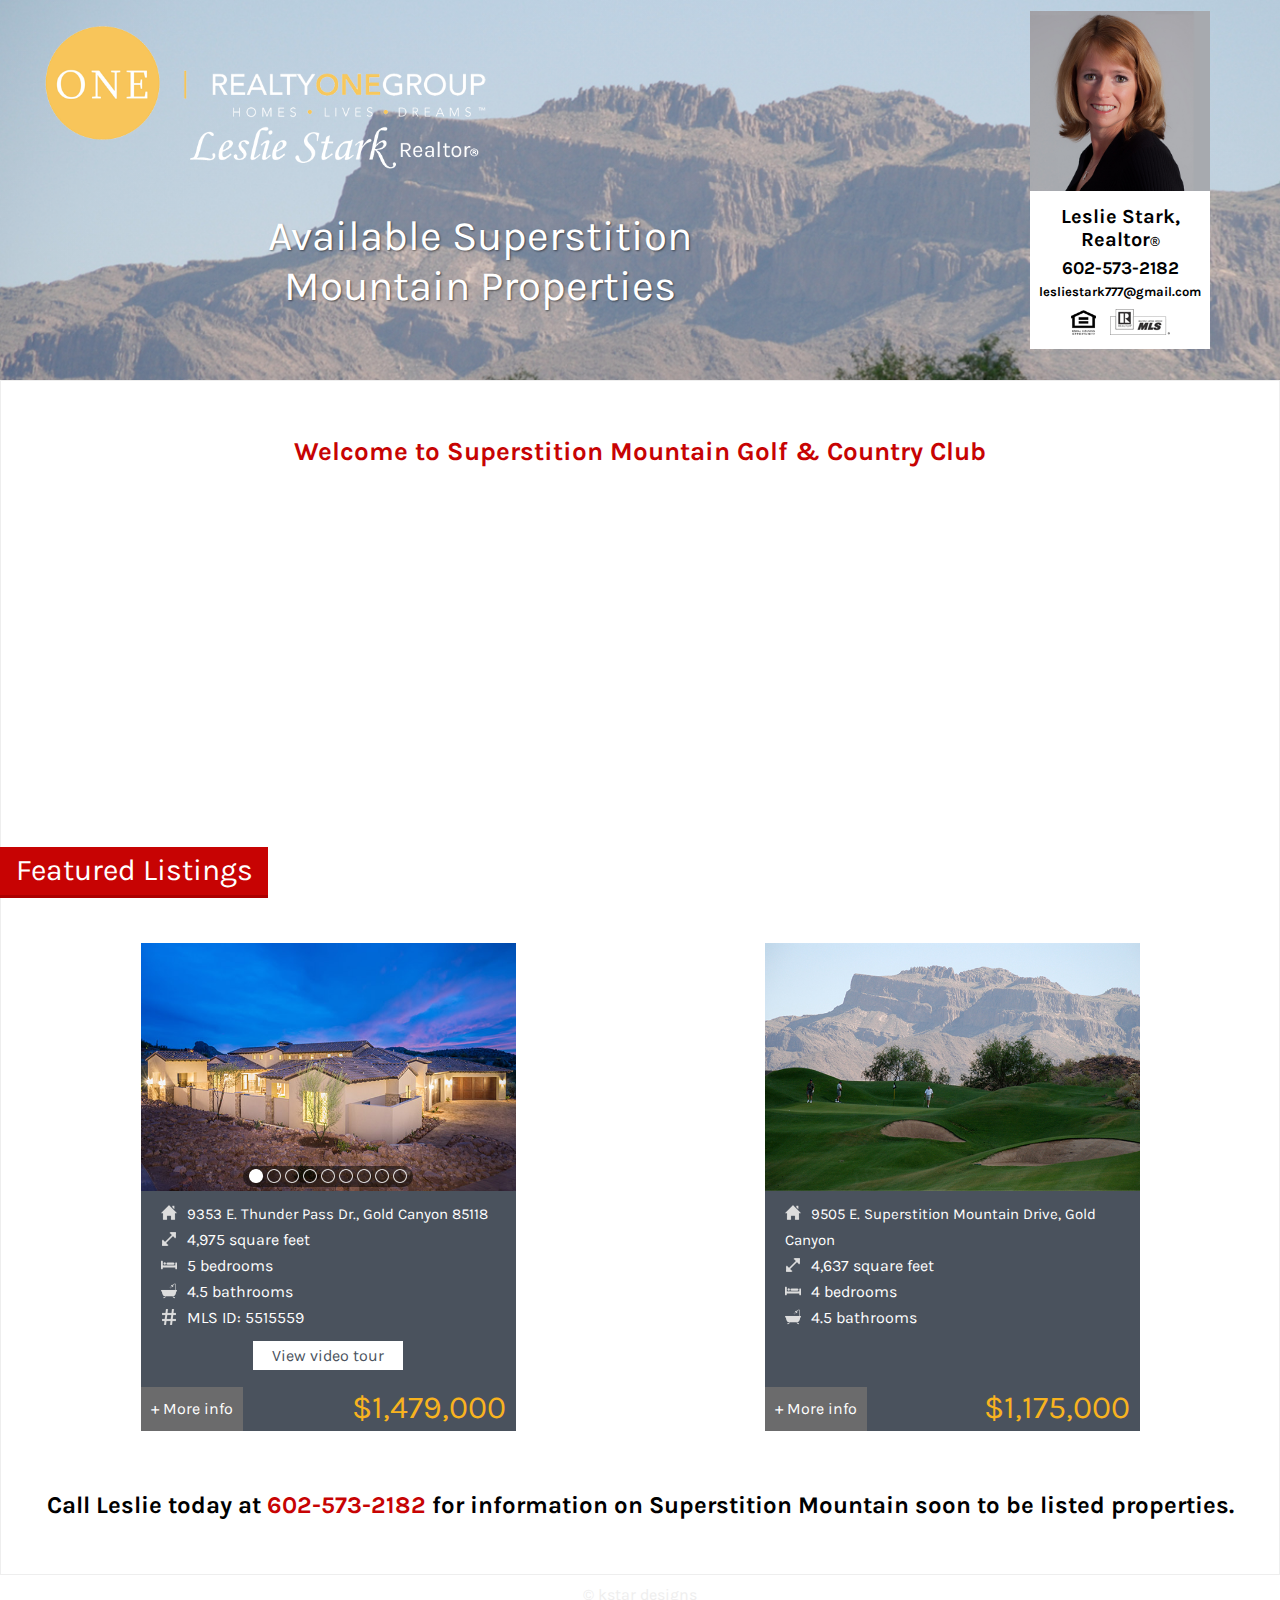
==== superstition/index.html @ 7613fd44 "Build superstition page" ====
<!DOCTYPE html>
<html lang="en">
  <head>
    <meta charset="utf-8">
    <meta http-equiv="X-UA-Compatible" content="IE=edge">
    <meta name="viewport" content="width=device-width, initial-scale=1">

    <link rel="shortcut icon" href="../assets/favicon.png">

    <title>Leslie Stark, Realtor&reg;</title>
    <link href="../css/styles.css" rel="stylesheet">

    <script src='https://www.google.com/recaptcha/api.js'></script>

    <!-- Facebook Pixel Code -->
    <script>
      !function(f,b,e,v,n,t,s){if(f.fbq)return;n=f.fbq=function(){n.callMethod?
      n.callMethod.apply(n,arguments):n.queue.push(arguments)};if(!f._fbq)f._fbq=n;
      n.push=n;n.loaded=!0;n.version='2.0';n.queue=[];t=b.createElement(e);t.async=!0;
      t.src=v;s=b.getElementsByTagName(e)[0];s.parentNode.insertBefore(t,s)}(window,
      document,'script','https://connect.facebook.net/en_US/fbevents.js');
      fbq('init', '720522464779688'); // Insert your pixel ID here.
      fbq('track', 'PageView');
    </script>
    <noscript><img height="1" width="1" style="display:none"
    src="https://www.facebook.com/tr?id=720522464779688&ev=PageView&noscript=1"
    /></noscript>
    <!-- End Facebook Pixel Code -->

</head>
<body class="superstition">

<div class="wrap">

<section class="top">
  <img class="rog" src="../assets/rog.png" alt="Realty One Group" />

  <div class="callout">
     <h1>Available Superstition<br/> Mountain Properties</h1>
  </div>

  <div class="leslie">
    <div class="outerbox">
      <img class="leslieimg" src="../assets/leslie.jpg" alt="Leslie Stark, Realtor"/>
      <div class="innerbox">
        <p class="name">Leslie Stark, Realtor<span class="reg">&reg;</span></p>
        <p class="phone"><a href="tel:+16025732182">602-573-2182</a></p>
        <p class="email"><a href="emailto:lesliestark777@gmail.com">lesliestark777@gmail.com</a></p>
        <div class="realtorlogos">
          <img class="eho" src="../assets/eho.png" alt="Equal Housing Opportunity" />
          <img src="../assets/mls.png" alt="MLS" />
        </div>
      </div>
    </div>


  </div>
  <div class="c"></div>
</section>

<section class="main">

  <input class="radios" type="radio" title="Featured Listings" name="pagetabs" id="FeaturedListings" checked />

  <div class="tabs">
    <label for="FeaturedListings" id="featuredtab" class="tab">Featured<span> Listings</span></label>

  </div>

  <div class="pages">
    <div id="featuredpage" class="page active">
      <div class="video-callout">
        <h2>Welcome to Superstition Mountain Golf &amp; Country Club</h2>
        <iframe src="https://www.youtube.com/embed/W-Y2WCuwZ88" frameborder="0" allowfullscreen></iframe>
      </div>
      <h3>Featured Listings</h3>

      <div class="cards">

          <div class="card cardfive">
            <div class="imageblock">
              <img class="cardpic active" src="../assets/house5-1.jpg" alt="Image one" />
              <img class="cardpic" src="../assets/house5-2.jpg" alt="Image two" />
              <img class="cardpic" src="../assets/house5-3.jpg" alt="Image three" />
              <img class="cardpic" src="../assets/house5-4.jpg" alt="Image four" />
              <img class="cardpic" src="../assets/house5-5.jpg" alt="Image five" />
              <img class="cardpic" src="../assets/house5-6.jpg" alt="Image six" />
              <img class="cardpic" src="../assets/house5-7.jpg" alt="Image seven" />
              <img class="cardpic" src="../assets/house5-8.jpg" alt="Image eight" />
              <img class="cardpic" src="../assets/house5-9.jpg" alt="Image nine" />

              <div class="dots">
                <div class="dotblock nine">
                  <img class="active" src="../assets/dotactive.png" alt="Image one" />
                  <img src="../assets/dot.png" alt="Image two" />
                  <img src="../assets/dot.png" alt="Image three" />
                  <img src="../assets/dot.png" alt="Image four" />
                  <img src="../assets/dot.png" alt="Image five" />
                  <img src="../assets/dot.png" alt="Image six" />
                  <img src="../assets/dot.png" alt="Image seven" />
                  <img src="../assets/dot.png" alt="Image eight" />
                  <img src="../assets/dot.png" alt="Image nine" />
                </div>
              </div>
            </div>
            <div class="info">
              <div class="info1">
                <ul>
                  <li class="address">9353 E. Thunder Pass Dr., Gold Canyon<!--, AZ--> 85118</li>
                  <li class="size">4,975 square feet</li>
                  <li class="bedrooms">5 bedrooms</li>
                  <li class="bathrooms">4.5 bathrooms</li>
                  <li class="mls">MLS ID: 5515559 </li>
                </ul>
                <a href="https://www.youtube.com/watch?v=Nkv0aGkqgkk" class="videotour" target="_blank">View video tour</a>
                <div class="bottom">
                  <a href="">+ More info</a>
                  <p class="price">$1,479,000</p>
                  <div class="c"></div>
                </div>
              </div>
              <div class="info2">
                <p>Entertainer's Dream with views all around in this new luxury home in prestigious Superstition Mountain Golf &amp; Country Club. With gated grand portico entry, traditional and classic in style, this home boasts fresh and exciting interior selections to include, natural stone in great room and fireplace surrounds, soaring ceilings with wood beams, quartz counters, custom wood plank tile and porcelain mix and gorgeous custom cabinetry throughout. The fully equipped kitchen features Thermador appliances and also a full Butler's/Caterer's Kitchen with appliances, sink and huge walk-in pantry. The spectacular raised pool is the centerpiece of your main outdoor living space that has plenty of room to entertain and showcases your awesome views.</p><p>The very private guest casita is over 500 sf with living/kitchen area, bedroom, bathroom and beautiful views! Other features include a large bonus room with wet bar and a private patio, private master retreat with walk-in custom closet, huge tile shower and stainless steel soaking tub, two main house en suite guest rooms, office/bedroom 5 with walk-out to the pool area, four car extended and over-height garage with built in cabinetry and epoxy floors, and laundry room with lots of cabinets, desk area and utility sink. Call today for a private tour!</p>
                <div class="bottom">
                  <a href="">&larr; Back</a>
                  <p class="price">$1,479,000</p>
                  <div class="c"></div>
                </div>
              </div>
            </div>
          </div>


          <div class="card cardsix">
            <div class="imageblock">
              <img class="cardpic active" src="../assets/house6-1.jpg" alt="Image one" />
              <!-- <img class="cardpic" src="../assets/house2-2.jpg" alt="Image two" />
              <img class="cardpic" src="../assets/house2-3.jpg" alt="Image three" />
              <img class="cardpic" src="../assets/house2-4.jpg" alt="Image four" />
              <img class="cardpic" src="../assets/house2-5.jpg" alt="Image five" />
              <img class="cardpic" src="../assets/house2-6.jpg" alt="Image six" /> -->
              <!-- <div class="dots">
                <div class="dotblock">
                  <img class="active" src="../assets/dotactive.png" alt="Image one" />
                  <img src="../assets/dot.png" alt="Image two" />
                  <img src="../assets/dot.png" alt="Image three" />
                  <img src="../assets/dot.png" alt="Image four" />
                  <img src="../assets/dot.png" alt="Image five" />
                  <img src="../assets/dot.png" alt="Image six" />
                </div>
              </div> -->
            </div>
            <div class="info">
              <div class="info1">
                <ul>
                  <li class="address">9505 E. Superstition Mountain Drive, Gold Canyon</li>
                  <li class="size">4,637 square feet</li>
                  <li class="bedrooms">4 bedrooms</li>
                  <li class="bathrooms">4.5 bathrooms</li>
                  <!-- <li class="mls">MLS ID: 5358716</li> -->
                </ul>
                <!-- <a href="http://www.youtube.com/watch?v=IASUYEhctuU" class="videotour" target="_blank">View video tour</a> -->

                <div class="bottom">
                  <a href="">+ More info</a>
                  <p class="price">$1,175,000</p>
                  <div class="c"></div>
                </div>
              </div>
              <div class="info2">
                <p>Another beautiful home by CBC, Inc. to be completed by December, 2017. Spacious and smart floor plan will have all your luxury home check list items, plus a private pool and spa. Come tour now this home now and buyer can make certain selections before the home is complete. Make this home your own private desert oasis. You will enjoy the premium lifestyle offered in Superstition Mountain Golf &amp; Country Club to include championship golf courses, fitness center, tennis and the centerpiece of it all, the 50,000 sf luxurious Clubhouse.</p>
                <div class="bottom">
                  <a href="">&larr; Back</a>
                  <p class="price">$1,175,000</p>
                  <div class="c"></div>
                </div>
              </div>
            </div>
          </div>

          <h2>Call Leslie today at <a href="tel:+16025732182">602-573-2182</a> for information on Superstition Mountain soon to be listed properties.</h2>






      </div>
    </div>




</section>

<footer>
  <span>&copy;</span> <a href="http://kstardesigns.com/" title="Kstar Designs" target="_blank">kstar designs</a>
</footer>

</div>

<script src="https://ajax.googleapis.com/ajax/libs/jquery/1.11.0/jquery.min.js"></script>
<script src="../js/scripts.js"></script>
<script>
  (function(i,s,o,g,r,a,m){i['GoogleAnalyticsObject']=r;i[r]=i[r]||function(){
  (i[r].q=i[r].q||[]).push(arguments)},i[r].l=1*new Date();a=s.createElement(o),
  m=s.getElementsByTagName(o)[0];a.async=1;a.src=g;m.parentNode.insertBefore(a,m)
  })(window,document,'script','https://www.google-analytics.com/analytics.js','ga');

  ga('create', 'UA-84377741-1', 'auto');
  ga('send', 'pageview');

</script>
</body>


</html>
---- css/styles.css ----
@charset "utf-8";

/* Fonts */
@import url(https://fonts.googleapis.com/css?family=Karla:400,400italic,700,700italic);

/* Globals */
* { box-sizing: border-box; margin: 0; }
body { font-family: 'Karla', sans-serif; font-size: 16px; background: linear-gradient(rgba(0, 0, 0, 0.1),rgba(0, 0, 0, 0.1)), url(../assets/bg.jpg) no-repeat; background-attachment: fixed; background-size: cover; }
a { text-decoration: none; color: inherit; }
p { margin: 10px 0; }
.c { clear:both; }
section { width: 100%; }

.wrap {
	width: 100%;
	max-width: 1300px;
	display: block;
	margin: 0 auto;
}


/* top section */
.rog {
	width: 500px;
	max-width: 100%;
	display: block;
	padding: 20px 0 0 30px;
}

.callout {
	float: left;
	width: 75%;
	text-align: center;
	color: #fff;
	text-shadow: 1px 1px 2px rgba(0,0,0,.5);
	margin: 80px auto;
}

.callout h1 {
	font-size: 42px;
	font-weight: 400;
	margin-bottom: 10px;
}

.callout h2 {
	font-size: 36px;
	background-color: #f8b31f;
	display: inline;
    padding: 6px 10px;
    font-weight: 400;
}

.callout h2 span {
	font-size: 44px;
}

.leslie {
	float: right;
	width: 25%;
	margin-bottom: 10px;
	margin-top: -160px;
	padding-left: 10px;
    padding-right: 10px;
}

.outerbox {
	width: 180px;
	margin: 0 auto;
	display: block;
}

.leslieimg {
	width: 180px;
}

.innerbox {
	margin-top: -5px;
	text-align: center;
	background-color: #fff;
	padding: 10px 5px;
	font-weight: bold;
}

.innerbox p {
	margin: 5px 0;
}

.innerbox p.email {
	font-size: 13px;
}

.name {
	font-size: 20px;
}

.reg {
	font-size: 14px;
	line-height: 20px;
}

.phone {
	font-size: 18px;
}

.realtorlogos {
	margin-top: 10px;
}

.eho {
	width: 25px;
    margin-right: 10px;
}

.link-callout {
    text-align: center;
    width: 100%;
    max-width: 100%;
    background-color: #203eab;
    color: #fff;
    padding: 5px 10px;
    margin: 15px auto;
    display: block;
}



.link-callout a {
    color: #fff;
    text-decoration: underline;
    font-style: italic;
    margin-top: 5px;
    display: block;
}


/* main section */

.main {
	padding: 0;
}

.main .radios {
	/* position: absolute;
	left: -10000px; */
	display: none;
}


#FeaturedListings:focus ~ .tabs #featuredtab,
#BuySell:focus ~ .tabs #buyselltab,
#AboutLeslie:focus ~ .tabs #abouttab,
#Testimonials:focus ~ .tabs #testimonialstab,
#Contact:focus ~ .tabs #contacttab {
}

.main .tab {
    display: inline-block;
    padding: 10px;
    vertical-align: top;
    background-color: #eee;
    border-top: 1px solid #eee;
    border-left: 1px solid #eee;
    border-right: 1px solid #eee;
    cursor: pointer;
    width: 22%;
    margin: 0 1.35%;
    text-align: center;
    z-index: 10;
    font-size: 20px;
    font-weight: bold;
}

.main .tab:hover {

}

#FeaturedListings:checked ~ .tabs #featuredtab,
#BuySell:checked ~ .tabs #buyselltab,
#AboutLeslie:checked ~ .tabs #abouttab,
#Testimonials:checked ~ .tabs #testimonialstab,
#Contact:checked ~ .tabs #contacttab {
    background-color: #fff;
    cursor: default;
    border-top: 1px solid #eee;
    border-left: 1px solid #eee;
    border-right: 1px solid #eee;
}

.main .pages {
    background-color: #fff;
    padding: 15px;
    z-index: 9;
    margin-top: -1px;
  	border: 1px solid #eee;
}

.main .page {
    display: none;
}

#FeaturedListings:checked ~ .pages #featuredpage,
#BuySell:checked ~ .pages #buysellpage,
#AboutLeslie:checked ~ .pages #aboutpage,
#Testimonials:checked ~ .pages #testimonialspage,
#Contact:checked ~ .pages #contactpage {
    display: block;
}

.main h3 {
	background-color: #c70303;
	border-bottom: 3px solid #ac0000;
	color: #fff;
	display: inline-block;
	padding: 5px 15px 7px 30px;
	margin: 10px 0 25px -30px;
	font-size: 30px;
	font-weight: 400;
}

.featuredpage h3 {
	clear: both;
}


.video-callout h2 {
	color: #c70303;
	margin: 15px auto;
	text-align: center;
	font-size: 26px;
}

.video-callout iframe {
	display: block;
	margin: 30px auto 15px auto;
	width: 560px;
	height: 315px;
	max-width: 100%;
	float: none;

}

.cards {
	-ms-display: flex;
	-ms-justify-content:space-around;
  	-ms-flex-flow: wrap;

	-webkit-display: flex;
	-webkit-justify-content:space-around;
  	-webkit-flex-flow: wrap;

	display:flex;
	justify-content:space-around;
	flex-flow: wrap;

	width: 100%;
	max-width: 1300px;
	margin: auto;
}

.card {
	position: relative;
	width: 375px;
	margin: 20px 10px;
	max-width: 100%;
}

.card .cardpic {
	display: none;
	width: 375px;
	max-width: 100%;
	opacity: 0;
}

.card .cardpic.active {
	display: block;
	opacity: 1;
	position: relative;
	top: 0;
	left: 0;
}

.card .dots {
	height: 20px;
    margin-top: -25px;
    position: absolute;
    text-align: center;
    width: 100%;
}

.card .dotblock {
    display: block;
    margin: 0 auto;
    background: rgba(0,0,0,.5);
    border-radius: 10px;
}

.card .dotblock.nine {
	width: 170px;
}

.card .dotblock.six {
	width: 114px;
}

.card .dots img {
	display: inline;
	width: 14px;
	opacity:.8;
	padding-top: 3px;
	cursor: pointer;
}

.card .dots img.active, .card .dots img:hover {
	opacity: 1;
}

.videotour {
	display: block;
  text-align: center;
  margin: 10px auto;
  background-color: #fff;
  color: #4a525d;
  padding: 5px;
  width: 150px;
}

.videotour:hover {
	background-color: #ddd;
}

.info {
	background-color: #4a525d;
	color: #fff;
	padding: 10px 10px 0 10px;
	height: 240px;
	position: relative;
}

.info1 {
	position: relative;
	height: 100%;
}

.info1 ul {
	padding-left: 10px;
}

.info1 li {
	font-size: 16px;
	line-height: 26px;
	list-style-type: none;
}

.info2 {
	display: none;
}

.info1 .address {
	font-size: 15px;
}

.info1 .address:before {
	background:url(../assets/house.png) no-repeat;
    width:16px;
    height:16px;
    display:inline-block;
    content: " ";
    padding-right: 10px;
    top: 2px;
    position: relative;
}

.info1 .size:before {
	content: " ";
	background:url(../assets/size.png) no-repeat;
    width: 16px;
    height: 16px;
    display:inline-block;
    padding-right: 10px;
    top: 2px;
    position: relative;
}

.info1 .bedrooms:before {
	background:url(../assets/bed.png) no-repeat;
    width:16px;
    height:16px;
    display:inline-block;
    content: " ";
    padding-right: 10px;
    top: 2px;
    position: relative;
}

.info1 .bathrooms:before {
	background:url(../assets/bath.png) no-repeat;
    width:16px;
    height:16px;
    display:inline-block;
    content: " ";
    padding-right: 10px;
    top: 2px;
    position: relative;
}


.info1 .mls:before {
	background:url(../assets/number.png) no-repeat;
    width:16px;
    height:16px;
    display:inline-block;
    content: " ";
    padding-right: 10px;
    top: 2px;
    position: relative;
}

.bottom {
	position: absolute;
	bottom: 0;
	left: 0;
	width: 100%;
}

.bottom a {
	margin-left: -10px;
	padding: 0 10px;
	background-color: #6b6b6c;
	float: left;
	line-height: 44px;
	position: absolute;
	bottom: 0;
}

.bottom a:hover {
	background-color: #7b7b7c;
}

.bottom .price {
	margin: 5px 0 5px 5px;
	float: right;
	font-size: 32px;
	color: #f8b31f;
}

.info2 {
	height: 155px;
	overflow-y: auto;
}

.info2 .bottom a {
	margin-left: 0;
}

.info2 p {
	padding-left: 10px;
    margin: 2px 5px 0 0;
}

.info2 .bottom .price {
    margin-right: 10px;
}

#contactpage p {
	font-size: 21px;
	line-height: 25px;
	padding: 0 50px;
	margin: 15px 0;
}

#contactpage ul {
	margin-bottom: 20px;
	padding-left: 10px;
}

#contactpage li {
	list-style-type: none;
	line-height: 28px;
	font-size: 21px;
	padding: 0;
}

#contactpage li:before {
	background:url(../assets/star.png) no-repeat;
    width:16px;
    height:16px;
    display:inline-block;
    content: " ";
    padding-right: 10px;
    top: 2px;
    position: relative;
}

blockquote {
	font-size: 21px;
	line-height: 28px;
	padding: 20px 20px 12px 20px;
	margin: 30px 50px;
	background: #efefef;
}

cite {
	float: right;
	font-size: 24px;
	color: #555;
	margin-top: 22px;
}

cite:before {
	background:url(../assets/bubble.png) no-repeat;
    width:24px;
    height:24px;
    display:inline-block;
    content: " ";
    padding-right: 7px;
    top: 5px;
    position: relative;
}

#aboutpage p.recent {
	font-size: 24px;
}

.buyingexpand, .sellingexpand {
	cursor: pointer;
	background: #ddd;
    display: inline-block;
    margin-left: 10px;
    padding: 1px 7px;
    font-size: 14px;
    border-radius: 20px;
}

.buyingmore, .sellingmore {
	display: none;
}

#contactpage p {
	font-size: 21px;
	line-height: 25px;
	padding: 0 50px 0 20px;
	margin: 15px 0;
}

.buysell {
	width: 100%;
	padding: 0 50px;
}

.buysell h1, .buysell h2 {
	font-size: 28px;
}

.buysell h1 {
	color: #ff0000;
}

.buysell h2 {
	font-size: 24px;
}

#buysellpage  .buysell p {
	padding: 0 20px 0 0;
	font-size: 18px;
}

.buysell ul {
	margin: 30px 50px;
    font-size: 21px;
    line-height: 25px;
}

.selling {
	margin-top: 25px;
}

.contactform, .contactleft {
	width: 50%;
	float: left;
}

.contactform {
	margin-top: 15px;
}

.contactleft {
	padding-left: 50px;
}

.contactleft .fb {
	width: 110px;
	margin: 0 0 -2px 5px;
}

.contactleft .facebook {
	color: #4767aa;
	text-align: center;
}

.contactform h2 {
	text-align: center;
	margin-bottom: 30px;
}

.contactform form {
	width: 300px;
	max-width: 100%;
    margin: 0 auto;
    line-height: 30px;
    text-align: center;
    font-size: 24px;
}

.contactform input, .contactform textarea {
	width: 280px;
	margin: 10px;
	max-width: 100%;
	height: 26px;
	font-size: 20px;
}

.contactform textarea {
	height: 75px;
	margin-bottom: 0;
}

.contactform .submit-button {
	width: 100px;
	border: 0px;
	height: 30px;
    background: none;
    border: 1px solid #aaa;
    box-shadow: 0px 1px 1px rgba(0,0,0,.5);
}

.required {
	color: #ff0000;
    font-size: 16px;
    margin-top: 0;
}

#contactpage label span {
	color: #ff0000;
}

.mobilesearch {
	display: none;
}

footer {
	text-align: center;
    padding: 10px;
    color: #eee;
}


footer a:hover {
	color: #5393BD
}

/* superstition subfolder specific */
.superstition .callout {
	margin: 30px auto 60px;
}

.superstition .leslie {
	margin-top: -170px;
}

.superstition .tabs {
	display: none;
}

.superstition h2 {
	margin: 40px auto;
}

.superstition h2 a {
	color: #c70303;
}

/* responsive */

@media screen and (max-width: 1000px) {
	.callout { width: 65%; }
	.callout h1 { font-size: 28px; }
    .callout h2 { font-size: 26px; }
    .callout h2 span { font-size: 34px; }
    .leslie { width: 35%; }
    .main .tab { width: 23.5%; margin: 0 .55%; }
}

@media screen and (max-width: 850px) {
	.rog { margin: 0 auto; padding: 20px 0 0 0; }
	.callout { width: 100%; float: none; margin: 20px auto 60px auto; }
    .leslie { width: 100%; float: none; margin-top: -20px; }
    .tabs { margin-left: 1%; }
    .main .tab { width: 49%; margin: 0; border-top: 1px solid #fff;}
    #aboutpage p, #aboutpage li { padding: 0 10px; }
    #contactpage .buysell p, .buysell ul, .buysell h1, .contactform h2 { padding: 0 10px;}
    #aboutpage ul { padding-left: 0; }
    blockquote { margin: 30px 10px; }
    .buysell, .contactform, .contactleft { float: none; width: 100%; padding: 0 15px; }
    #contactpage p { padding: 0 10px;}
    .contactform { margin-top: 40px;}
}

@media screen and (max-width: 600px) {
	/*.mobilesearch { display: block; }
	.desktopsearch { display: none; }*/
	.video-callout iframe { width: 420px; height: 236px; }
}

@media screen and (max-width: 420px) {
	.info { height: 270px; }
}

@media screen and (max-width: 400px) {
	.callout h1 { font-size: 24px; }
	.callout h2 { font-size: 24px; }
    .callout h2 span { font-size: 24px; }
    .main h3 { padding-left: 40px; }
    .contactform input, .contactform textarea { width: 250px; }
    .g-recaptcha { margin-left: 7px; }
    .video-callout iframe { width: 300px; height: 169px; }
}

@media screen and (max-width: 375px) {
	.main .tab span { display: none; }
	.bottom .price { font-size: 26px; }
	.bottom a { line-height: 34px; }
	.main .pages { padding: 5px; }
}
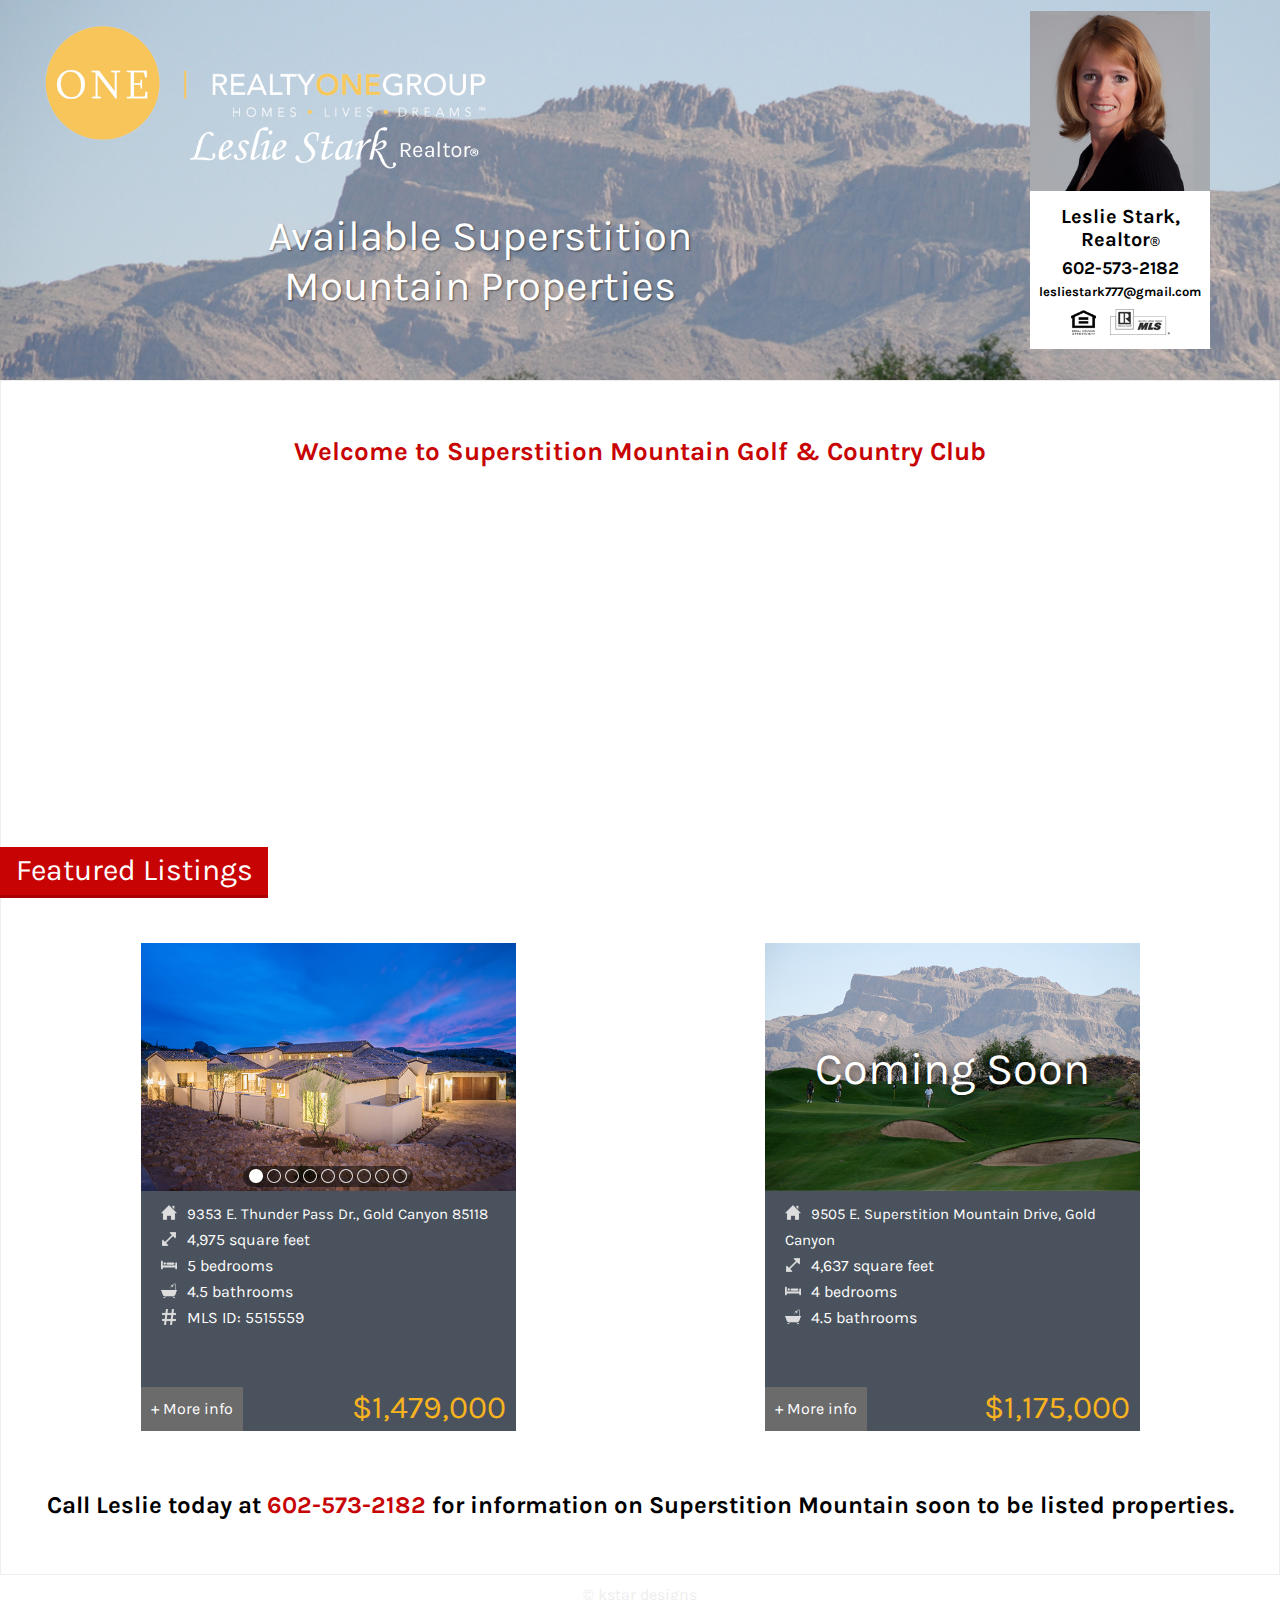
==== commit 62d22d60: "Post QA edits" ====
--- a/superstition/index.html
+++ b/superstition/index.html
@@ -112,7 +112,7 @@
                   <li class="bathrooms">4.5 bathrooms</li>
                   <li class="mls">MLS ID: 5515559 </li>
                 </ul>
-                <a href="https://www.youtube.com/watch?v=Nkv0aGkqgkk" class="videotour" target="_blank">View video tour</a>
+                <!-- <a href="https://www.youtube.com/watch?v=Nkv0aGkqgkk" class="videotour" target="_blank">View video tour</a> -->
                 <div class="bottom">
                   <a href="">+ More info</a>
                   <p class="price">$1,479,000</p>
@@ -168,7 +168,7 @@
                 </div>
               </div>
               <div class="info2">
-                <p>Another beautiful home by CBC, Inc. to be completed by December, 2017. Spacious and smart floor plan will have all your luxury home check list items, plus a private pool and spa. Come tour now this home now and buyer can make certain selections before the home is complete. Make this home your own private desert oasis. You will enjoy the premium lifestyle offered in Superstition Mountain Golf &amp; Country Club to include championship golf courses, fitness center, tennis and the centerpiece of it all, the 50,000 sf luxurious Clubhouse.</p>
+                <p>Another beautiful home by CBC, Inc. to be completed by December, 2017. Spacious and smart floor plan will have all your luxury home check list items, plus a private pool and spa. Come tour this home now and buyer can make certain selections before the home is complete. Make this home your own private desert oasis. You will enjoy the premium lifestyle offered in Superstition Mountain Golf &amp; Country Club to include championship golf courses, fitness center, tennis and the centerpiece of it all, the 50,000 sf luxurious Clubhouse.</p>
                 <div class="bottom">
                   <a href="">&larr; Back</a>
                   <p class="price">$1,175,000</p>
--- a/css/styles.css
+++ b/css/styles.css
@@ -673,10 +673,24 @@
 
 .superstition h2 {
 	margin: 40px auto;
+	text-align: center;
 }
 
 .superstition h2 a {
 	color: #c70303;
+}
+
+.superstition .cardsix .imageblock:before {
+    content: 'Coming Soon';
+    position: absolute;
+    top: 100px;
+    left: 0;
+    z-index: 99;
+    font-size: 45px;
+    text-align: center;
+    width: 100%;
+    color: #fff;
+    text-shadow: 2px 2px 10px rgba(0,0,0,.9);
 }
 
 /* responsive */
@@ -703,12 +717,23 @@
     .buysell, .contactform, .contactleft { float: none; width: 100%; padding: 0 15px; }
     #contactpage p { padding: 0 10px;}
     .contactform { margin-top: 40px;}
+
+		.superstition .leslie {
+			margin-top: -30px;
+		}
 }
 
 @media screen and (max-width: 600px) {
 	/*.mobilesearch { display: block; }
 	.desktopsearch { display: none; }*/
 	.video-callout iframe { width: 420px; height: 236px; }
+}
+
+@media screen and (max-width: 450px) {
+	.superstition .cardsix .imageblock:before {
+		top: 90px;
+		font-size: 35px;
+	}
 }
 
 @media screen and (max-width: 420px) {
@@ -723,6 +748,10 @@
     .contactform input, .contactform textarea { width: 250px; }
     .g-recaptcha { margin-left: 7px; }
     .video-callout iframe { width: 300px; height: 169px; }
+
+		.superstition h2 {
+      font-size: 20px;
+		}
 }
 
 @media screen and (max-width: 375px) {
@@ -731,3 +760,9 @@
 	.bottom a { line-height: 34px; }
 	.main .pages { padding: 5px; }
 }
+
+@media screen and (max-width: 350px) {
+	.superstition .cardsix .imageblock:before {
+		top: 80px;
+	}
+}
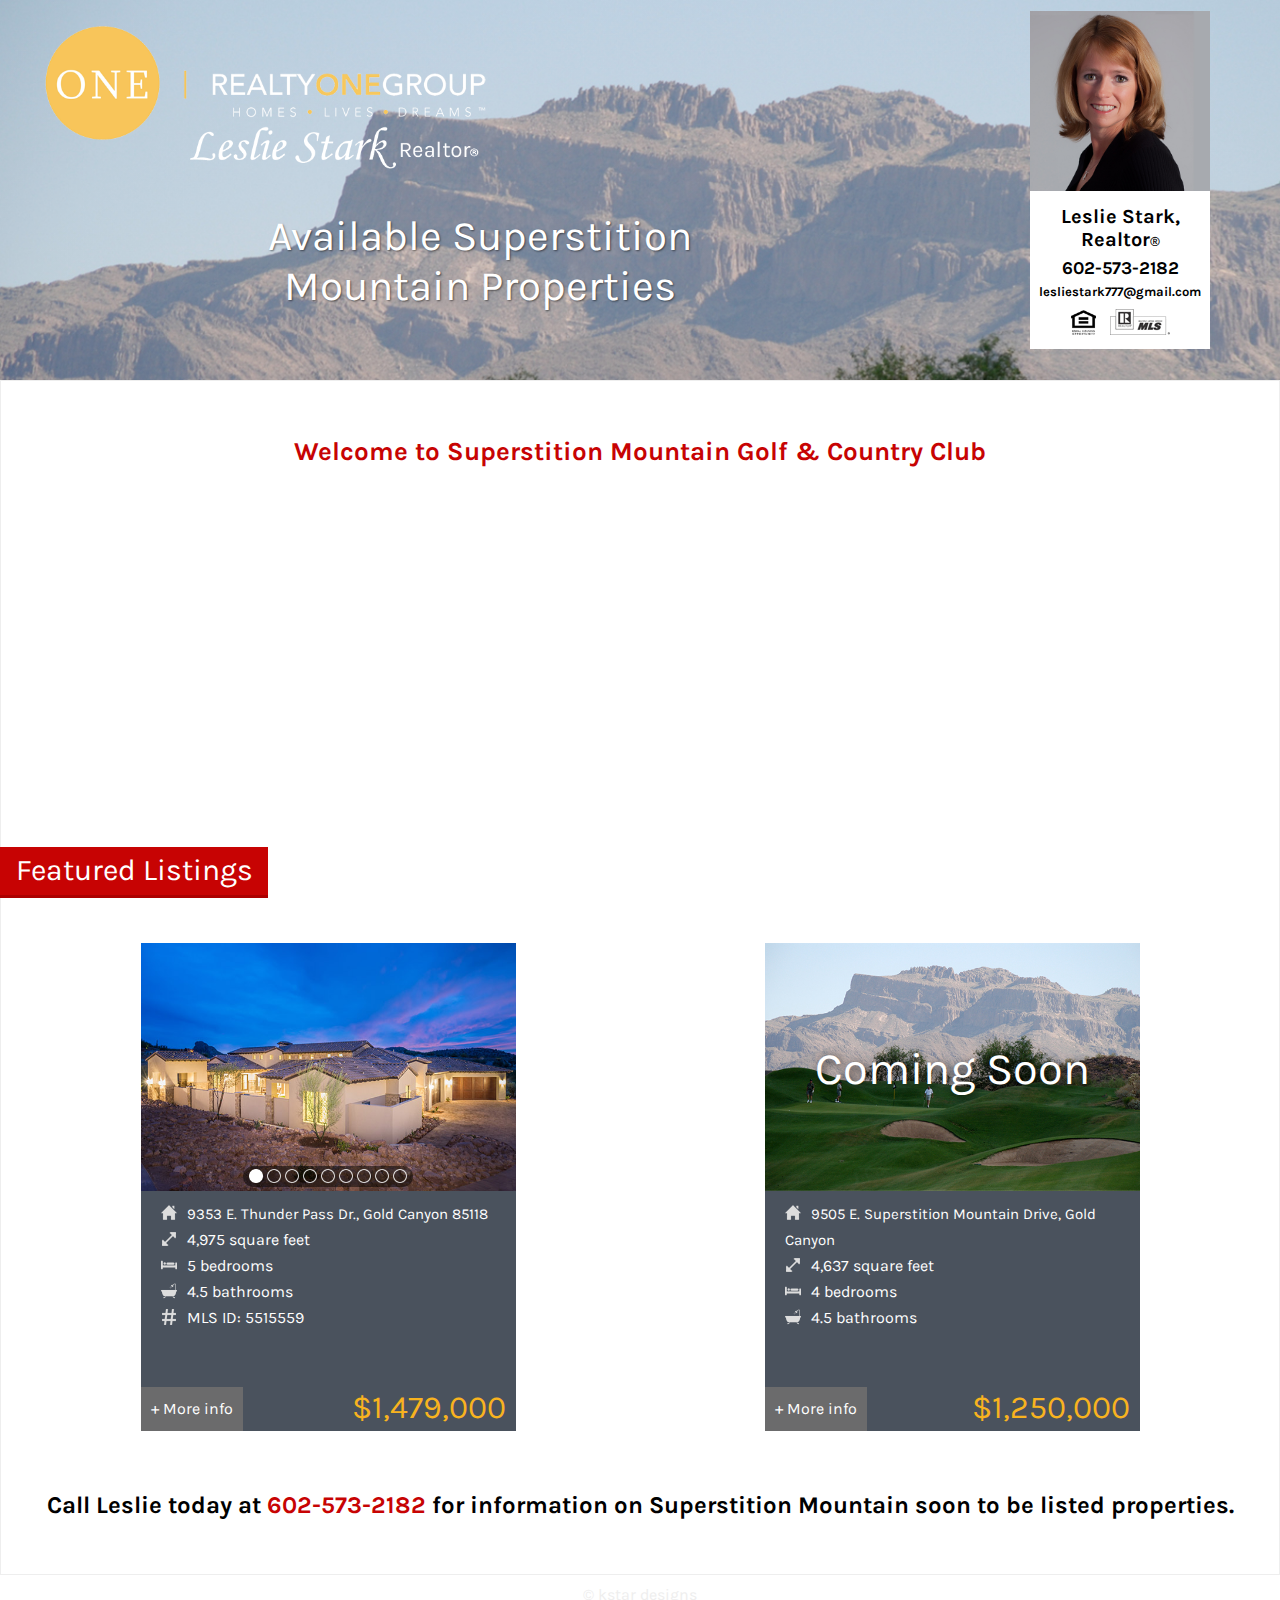
==== commit 32a121b1: "Price update and new card for home page" ====
--- a/superstition/index.html
+++ b/superstition/index.html
@@ -163,7 +163,7 @@
 
                 <div class="bottom">
                   <a href="">+ More info</a>
-                  <p class="price">$1,175,000</p>
+                  <p class="price">$1,250,000</p>
                   <div class="c"></div>
                 </div>
               </div>
@@ -171,7 +171,7 @@
                 <p>Another beautiful home by CBC, Inc. to be completed by December, 2017. Spacious and smart floor plan will have all your luxury home check list items, plus a private pool and spa. Come tour this home now and buyer can make certain selections before the home is complete. Make this home your own private desert oasis. You will enjoy the premium lifestyle offered in Superstition Mountain Golf &amp; Country Club to include championship golf courses, fitness center, tennis and the centerpiece of it all, the 50,000 sf luxurious Clubhouse.</p>
                 <div class="bottom">
                   <a href="">&larr; Back</a>
-                  <p class="price">$1,175,000</p>
+                  <p class="price">$1,250,000</p>
                   <div class="c"></div>
                 </div>
               </div>
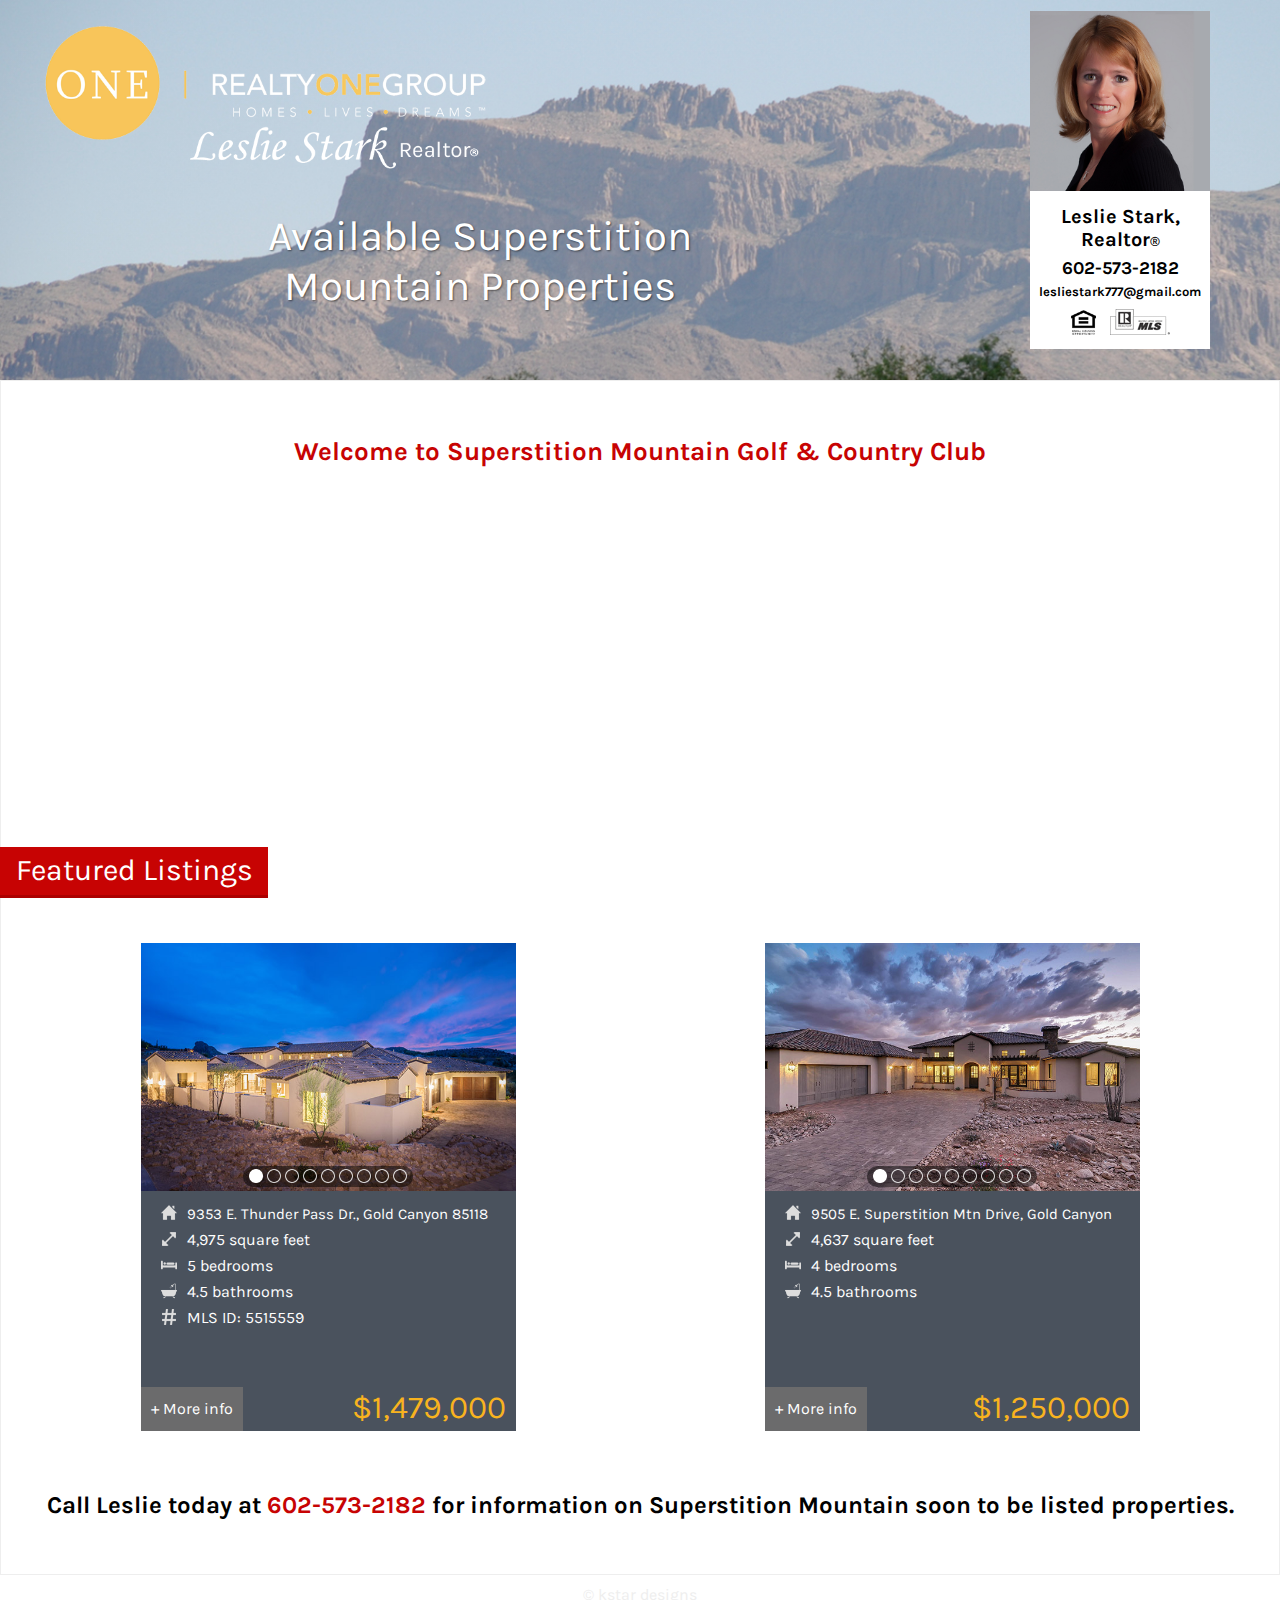
==== commit 58a416cf: "Add images for house 6 on index and superstition index" ====
--- a/superstition/index.html
+++ b/superstition/index.html
@@ -134,26 +134,32 @@
           <div class="card cardsix">
             <div class="imageblock">
               <img class="cardpic active" src="../assets/house6-1.jpg" alt="Image one" />
-              <!-- <img class="cardpic" src="../assets/house2-2.jpg" alt="Image two" />
-              <img class="cardpic" src="../assets/house2-3.jpg" alt="Image three" />
-              <img class="cardpic" src="../assets/house2-4.jpg" alt="Image four" />
-              <img class="cardpic" src="../assets/house2-5.jpg" alt="Image five" />
-              <img class="cardpic" src="../assets/house2-6.jpg" alt="Image six" /> -->
-              <!-- <div class="dots">
-                <div class="dotblock">
+              <img class="cardpic" src="../assets/house6-2.jpg" alt="Image two" />
+              <img class="cardpic" src="../assets/house6-3.jpg" alt="Image three" />
+              <img class="cardpic" src="../assets/house6-4.jpg" alt="Image four" />
+              <img class="cardpic" src="../assets/house6-5.jpg" alt="Image five" />
+              <img class="cardpic" src="../assets/house6-6.jpg" alt="Image six" />
+              <img class="cardpic" src="../assets/house6-7.jpg" alt="Image seven" />
+              <img class="cardpic" src="../assets/house6-8.jpg" alt="Image eight" />
+              <img class="cardpic" src="../assets/house6-9.jpg" alt="Image nine" />
+              <div class="dots">
+                <div class="dotblock nine">
                   <img class="active" src="../assets/dotactive.png" alt="Image one" />
                   <img src="../assets/dot.png" alt="Image two" />
                   <img src="../assets/dot.png" alt="Image three" />
                   <img src="../assets/dot.png" alt="Image four" />
                   <img src="../assets/dot.png" alt="Image five" />
                   <img src="../assets/dot.png" alt="Image six" />
-                </div>
-              </div> -->
+                  <img src="../assets/dot.png" alt="Image seven" />
+                  <img src="../assets/dot.png" alt="Image eight" />
+                  <img src="../assets/dot.png" alt="Image nine" />
+                </div>
+              </div>
             </div>
             <div class="info">
               <div class="info1">
                 <ul>
-                  <li class="address">9505 E. Superstition Mountain Drive, Gold Canyon</li>
+                  <li class="address">9505 E. Superstition Mtn Drive, Gold Canyon</li>
                   <li class="size">4,637 square feet</li>
                   <li class="bedrooms">4 bedrooms</li>
                   <li class="bathrooms">4.5 bathrooms</li>
--- a/css/styles.css
+++ b/css/styles.css
@@ -680,7 +680,7 @@
 	color: #c70303;
 }
 
-.superstition .cardsix .imageblock:before {
+/* .cardsix .imageblock:before {
     content: 'Coming Soon';
     position: absolute;
     top: 100px;
@@ -691,7 +691,7 @@
     width: 100%;
     color: #fff;
     text-shadow: 2px 2px 10px rgba(0,0,0,.9);
-}
+} */
 
 /* responsive */
 
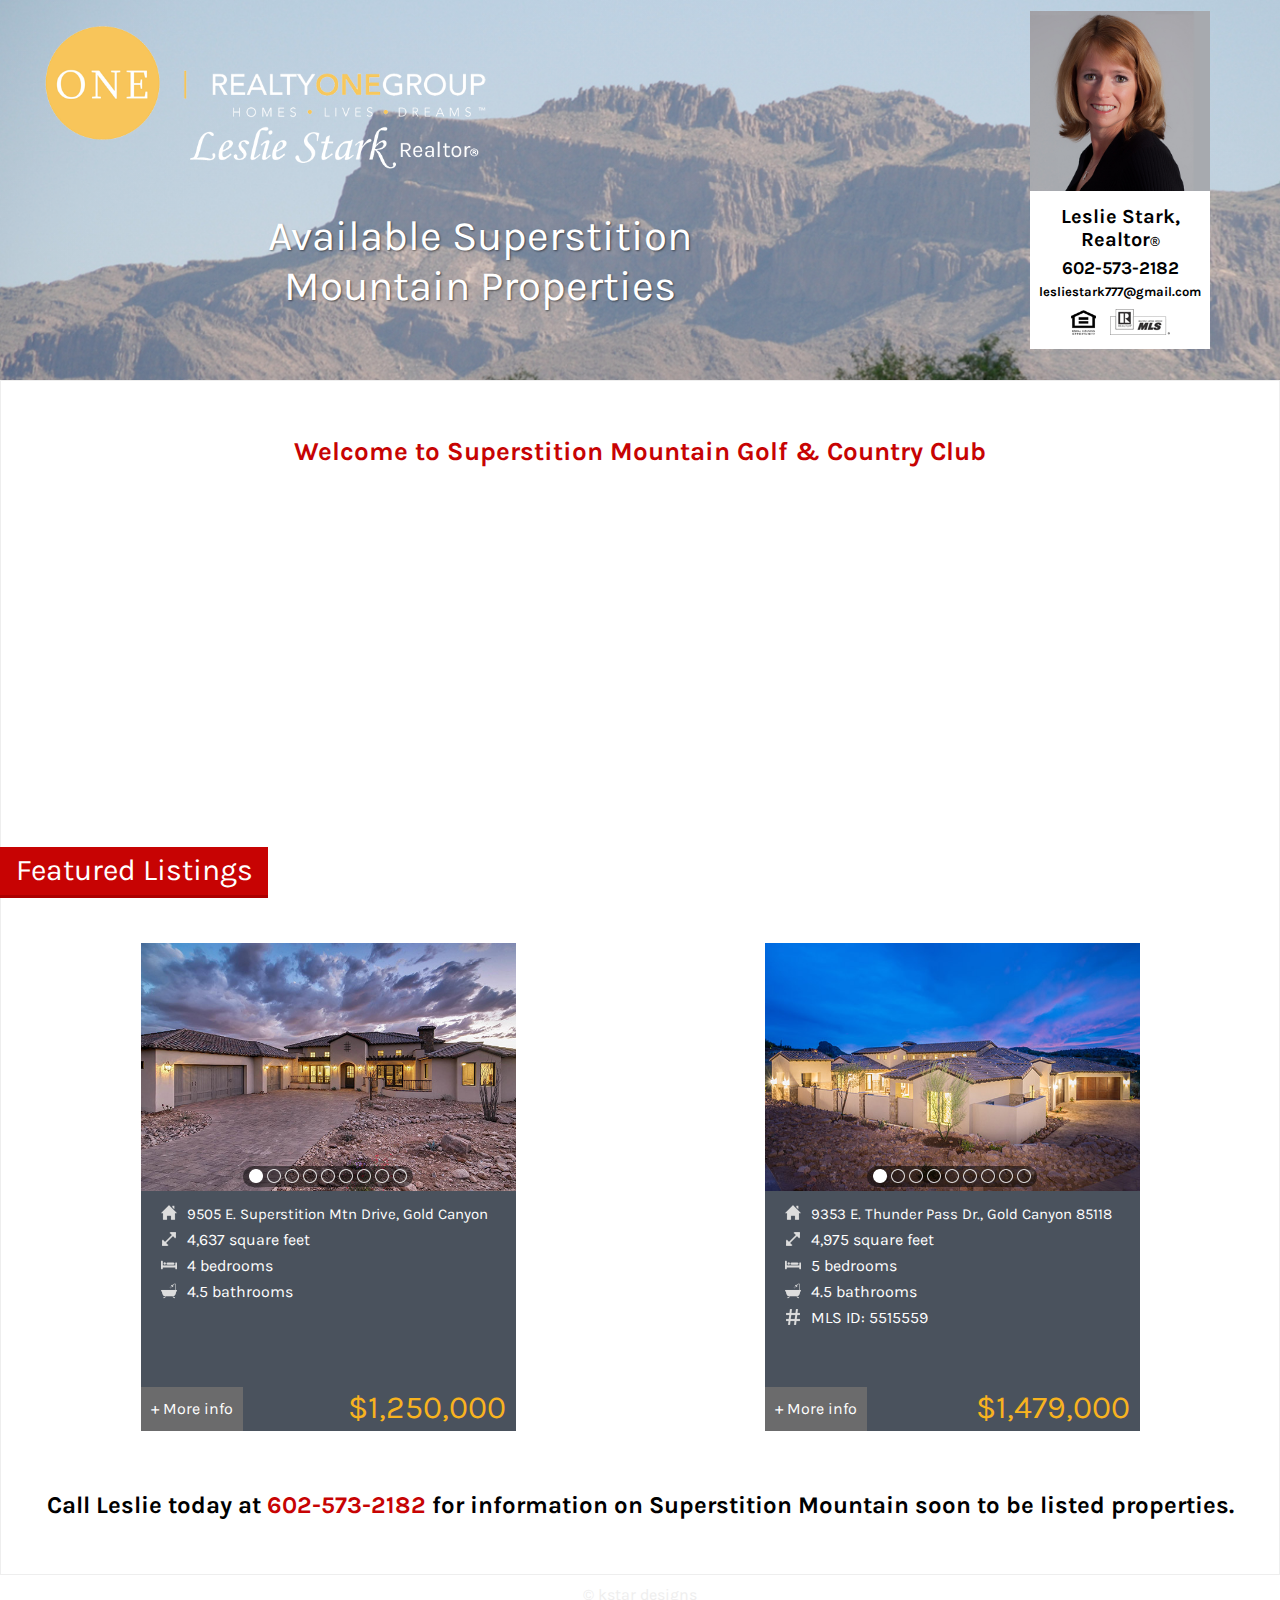
==== commit f3a19760: "Update house 6 description, move it so it's the first house" ====
--- a/superstition/index.html
+++ b/superstition/index.html
@@ -76,60 +76,6 @@
       <h3>Featured Listings</h3>
 
       <div class="cards">
-
-          <div class="card cardfive">
-            <div class="imageblock">
-              <img class="cardpic active" src="../assets/house5-1.jpg" alt="Image one" />
-              <img class="cardpic" src="../assets/house5-2.jpg" alt="Image two" />
-              <img class="cardpic" src="../assets/house5-3.jpg" alt="Image three" />
-              <img class="cardpic" src="../assets/house5-4.jpg" alt="Image four" />
-              <img class="cardpic" src="../assets/house5-5.jpg" alt="Image five" />
-              <img class="cardpic" src="../assets/house5-6.jpg" alt="Image six" />
-              <img class="cardpic" src="../assets/house5-7.jpg" alt="Image seven" />
-              <img class="cardpic" src="../assets/house5-8.jpg" alt="Image eight" />
-              <img class="cardpic" src="../assets/house5-9.jpg" alt="Image nine" />
-
-              <div class="dots">
-                <div class="dotblock nine">
-                  <img class="active" src="../assets/dotactive.png" alt="Image one" />
-                  <img src="../assets/dot.png" alt="Image two" />
-                  <img src="../assets/dot.png" alt="Image three" />
-                  <img src="../assets/dot.png" alt="Image four" />
-                  <img src="../assets/dot.png" alt="Image five" />
-                  <img src="../assets/dot.png" alt="Image six" />
-                  <img src="../assets/dot.png" alt="Image seven" />
-                  <img src="../assets/dot.png" alt="Image eight" />
-                  <img src="../assets/dot.png" alt="Image nine" />
-                </div>
-              </div>
-            </div>
-            <div class="info">
-              <div class="info1">
-                <ul>
-                  <li class="address">9353 E. Thunder Pass Dr., Gold Canyon<!--, AZ--> 85118</li>
-                  <li class="size">4,975 square feet</li>
-                  <li class="bedrooms">5 bedrooms</li>
-                  <li class="bathrooms">4.5 bathrooms</li>
-                  <li class="mls">MLS ID: 5515559 </li>
-                </ul>
-                <!-- <a href="https://www.youtube.com/watch?v=Nkv0aGkqgkk" class="videotour" target="_blank">View video tour</a> -->
-                <div class="bottom">
-                  <a href="">+ More info</a>
-                  <p class="price">$1,479,000</p>
-                  <div class="c"></div>
-                </div>
-              </div>
-              <div class="info2">
-                <p>Entertainer's Dream with views all around in this new luxury home in prestigious Superstition Mountain Golf &amp; Country Club. With gated grand portico entry, traditional and classic in style, this home boasts fresh and exciting interior selections to include, natural stone in great room and fireplace surrounds, soaring ceilings with wood beams, quartz counters, custom wood plank tile and porcelain mix and gorgeous custom cabinetry throughout. The fully equipped kitchen features Thermador appliances and also a full Butler's/Caterer's Kitchen with appliances, sink and huge walk-in pantry. The spectacular raised pool is the centerpiece of your main outdoor living space that has plenty of room to entertain and showcases your awesome views.</p><p>The very private guest casita is over 500 sf with living/kitchen area, bedroom, bathroom and beautiful views! Other features include a large bonus room with wet bar and a private patio, private master retreat with walk-in custom closet, huge tile shower and stainless steel soaking tub, two main house en suite guest rooms, office/bedroom 5 with walk-out to the pool area, four car extended and over-height garage with built in cabinetry and epoxy floors, and laundry room with lots of cabinets, desk area and utility sink. Call today for a private tour!</p>
-                <div class="bottom">
-                  <a href="">&larr; Back</a>
-                  <p class="price">$1,479,000</p>
-                  <div class="c"></div>
-                </div>
-              </div>
-            </div>
-          </div>
-
 
           <div class="card cardsix">
             <div class="imageblock">
@@ -174,7 +120,7 @@
                 </div>
               </div>
               <div class="info2">
-                <p>Another beautiful home by CBC, Inc. to be completed by December, 2017. Spacious and smart floor plan will have all your luxury home check list items, plus a private pool and spa. Come tour this home now and buyer can make certain selections before the home is complete. Make this home your own private desert oasis. You will enjoy the premium lifestyle offered in Superstition Mountain Golf &amp; Country Club to include championship golf courses, fitness center, tennis and the centerpiece of it all, the 50,000 sf luxurious Clubhouse.</p>
+                <p>Fabulous Arizona living awaits in this BRAND NEW custom home, construction is now complete! High quality luxury features include spacious great room floor plan with fireplace, abundance of custom cabinetry throughout, sliding wall of glass opens to gorgeous raised pool and spa, generous patio space and mountain views! Perfect gourmet main kitchen with large island in addition to a unique sports bar island with adjacent formal dining room and buffet bar. The caterer/butler kitchen features additional appliances and custom cabinetry to inspire any great chef. Entertaining in style while maintaining a comfortable lifestyle is key!  Beautiful master suite with access to pool, two en suite guest rooms in addition to an office/3rd guest room, bonus room, large walk-in pantry and large laundry room. Call for a private tour today!</p>
                 <div class="bottom">
                   <a href="">&larr; Back</a>
                   <p class="price">$1,250,000</p>
@@ -183,6 +129,62 @@
               </div>
             </div>
           </div>
+
+          <div class="card cardfive">
+            <div class="imageblock">
+              <img class="cardpic active" src="../assets/house5-1.jpg" alt="Image one" />
+              <img class="cardpic" src="../assets/house5-2.jpg" alt="Image two" />
+              <img class="cardpic" src="../assets/house5-3.jpg" alt="Image three" />
+              <img class="cardpic" src="../assets/house5-4.jpg" alt="Image four" />
+              <img class="cardpic" src="../assets/house5-5.jpg" alt="Image five" />
+              <img class="cardpic" src="../assets/house5-6.jpg" alt="Image six" />
+              <img class="cardpic" src="../assets/house5-7.jpg" alt="Image seven" />
+              <img class="cardpic" src="../assets/house5-8.jpg" alt="Image eight" />
+              <img class="cardpic" src="../assets/house5-9.jpg" alt="Image nine" />
+
+              <div class="dots">
+                <div class="dotblock nine">
+                  <img class="active" src="../assets/dotactive.png" alt="Image one" />
+                  <img src="../assets/dot.png" alt="Image two" />
+                  <img src="../assets/dot.png" alt="Image three" />
+                  <img src="../assets/dot.png" alt="Image four" />
+                  <img src="../assets/dot.png" alt="Image five" />
+                  <img src="../assets/dot.png" alt="Image six" />
+                  <img src="../assets/dot.png" alt="Image seven" />
+                  <img src="../assets/dot.png" alt="Image eight" />
+                  <img src="../assets/dot.png" alt="Image nine" />
+                </div>
+              </div>
+            </div>
+            <div class="info">
+              <div class="info1">
+                <ul>
+                  <li class="address">9353 E. Thunder Pass Dr., Gold Canyon<!--, AZ--> 85118</li>
+                  <li class="size">4,975 square feet</li>
+                  <li class="bedrooms">5 bedrooms</li>
+                  <li class="bathrooms">4.5 bathrooms</li>
+                  <li class="mls">MLS ID: 5515559 </li>
+                </ul>
+                <!-- <a href="https://www.youtube.com/watch?v=Nkv0aGkqgkk" class="videotour" target="_blank">View video tour</a> -->
+                <div class="bottom">
+                  <a href="">+ More info</a>
+                  <p class="price">$1,479,000</p>
+                  <div class="c"></div>
+                </div>
+              </div>
+              <div class="info2">
+                <p>Entertainer's Dream with views all around in this new luxury home in prestigious Superstition Mountain Golf &amp; Country Club. With gated grand portico entry, traditional and classic in style, this home boasts fresh and exciting interior selections to include, natural stone in great room and fireplace surrounds, soaring ceilings with wood beams, quartz counters, custom wood plank tile and porcelain mix and gorgeous custom cabinetry throughout. The fully equipped kitchen features Thermador appliances and also a full Butler's/Caterer's Kitchen with appliances, sink and huge walk-in pantry. The spectacular raised pool is the centerpiece of your main outdoor living space that has plenty of room to entertain and showcases your awesome views.</p><p>The very private guest casita is over 500 sf with living/kitchen area, bedroom, bathroom and beautiful views! Other features include a large bonus room with wet bar and a private patio, private master retreat with walk-in custom closet, huge tile shower and stainless steel soaking tub, two main house en suite guest rooms, office/bedroom 5 with walk-out to the pool area, four car extended and over-height garage with built in cabinetry and epoxy floors, and laundry room with lots of cabinets, desk area and utility sink. Call today for a private tour!</p>
+                <div class="bottom">
+                  <a href="">&larr; Back</a>
+                  <p class="price">$1,479,000</p>
+                  <div class="c"></div>
+                </div>
+              </div>
+            </div>
+          </div>
+
+
+
 
           <h2>Call Leslie today at <a href="tel:+16025732182">602-573-2182</a> for information on Superstition Mountain soon to be listed properties.</h2>
 
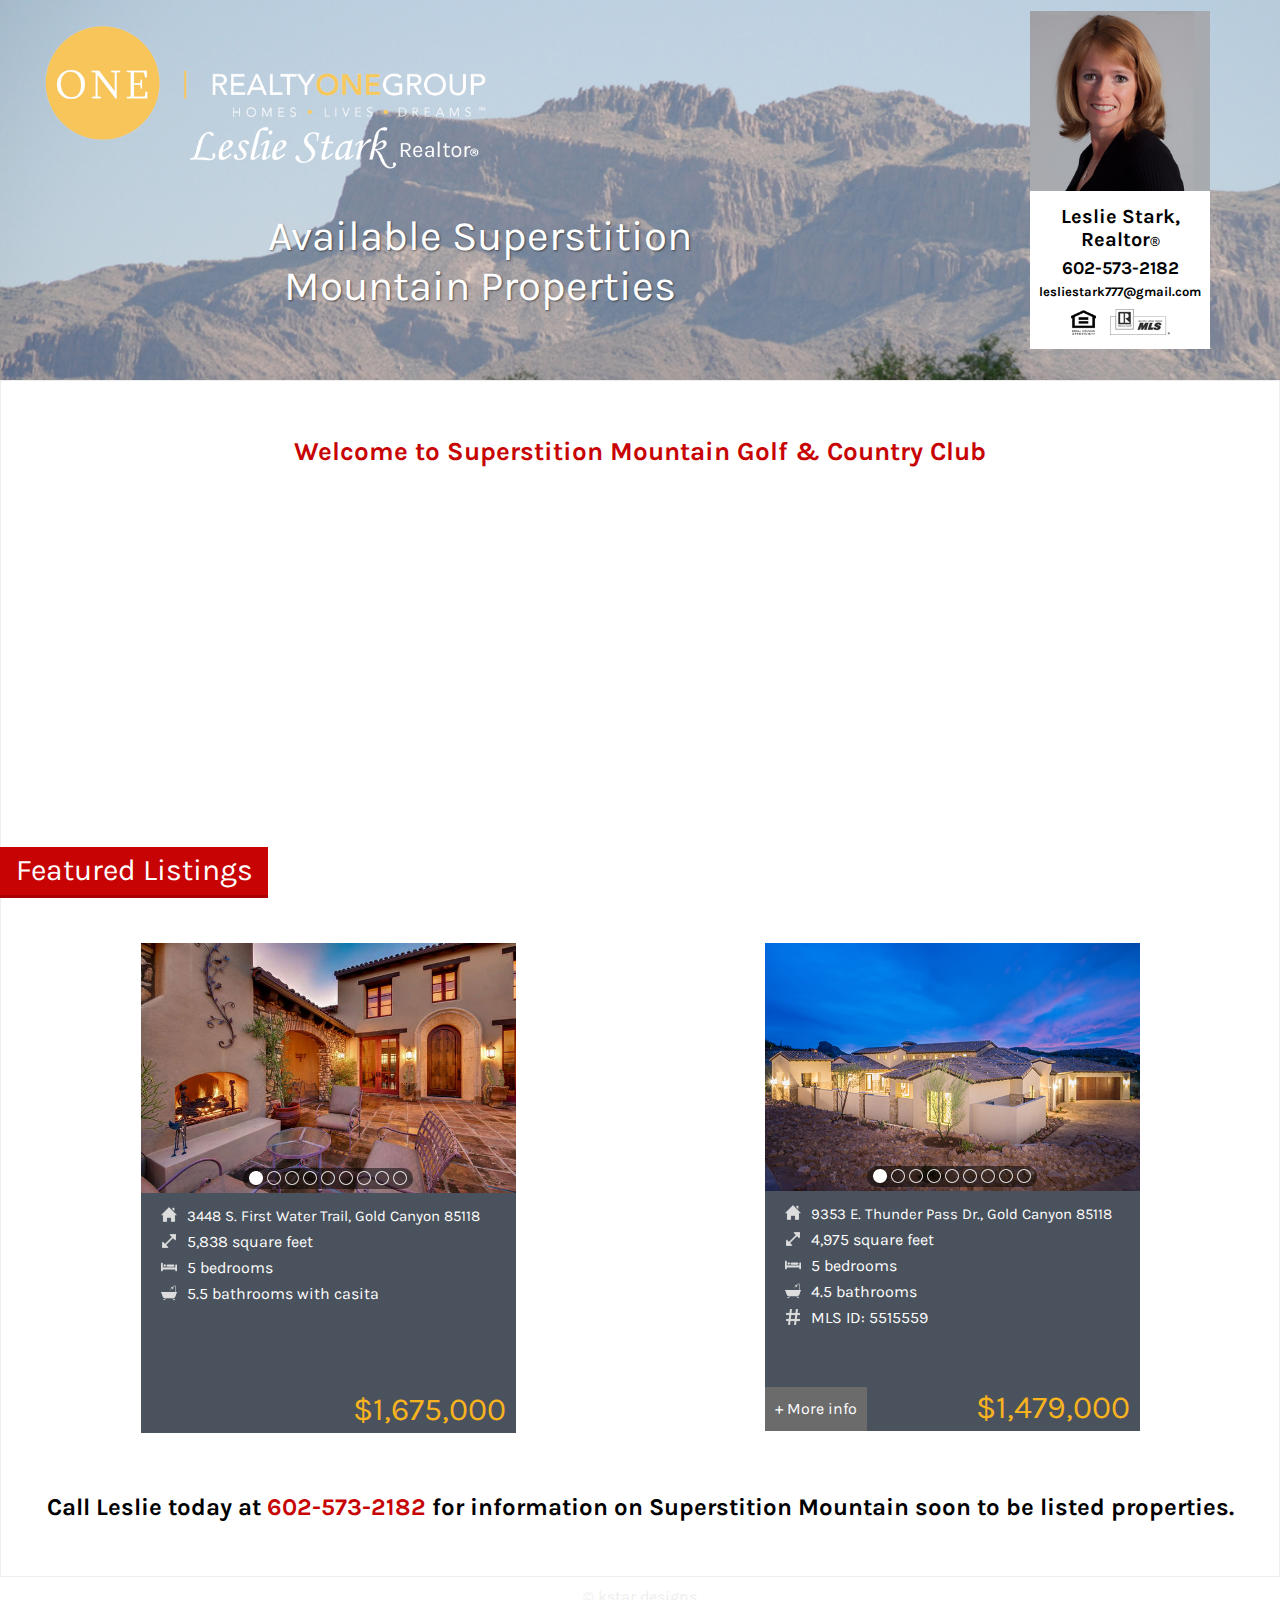
==== commit b72d3cae: "Changes from 4-4-19 email" ====
--- a/superstition/index.html
+++ b/superstition/index.html
@@ -77,58 +77,58 @@
 
       <div class="cards">
 
-          <div class="card cardsix">
-            <div class="imageblock">
-              <img class="cardpic active" src="../assets/house6-1.jpg" alt="Image one" />
-              <img class="cardpic" src="../assets/house6-2.jpg" alt="Image two" />
-              <img class="cardpic" src="../assets/house6-3.jpg" alt="Image three" />
-              <img class="cardpic" src="../assets/house6-4.jpg" alt="Image four" />
-              <img class="cardpic" src="../assets/house6-5.jpg" alt="Image five" />
-              <img class="cardpic" src="../assets/house6-6.jpg" alt="Image six" />
-              <img class="cardpic" src="../assets/house6-7.jpg" alt="Image seven" />
-              <img class="cardpic" src="../assets/house6-8.jpg" alt="Image eight" />
-              <img class="cardpic" src="../assets/house6-9.jpg" alt="Image nine" />
-              <div class="dots">
-                <div class="dotblock nine">
-                  <img class="active" src="../assets/dotactive.png" alt="Image one" />
-                  <img src="../assets/dot.png" alt="Image two" />
-                  <img src="../assets/dot.png" alt="Image three" />
-                  <img src="../assets/dot.png" alt="Image four" />
-                  <img src="../assets/dot.png" alt="Image five" />
-                  <img src="../assets/dot.png" alt="Image six" />
-                  <img src="../assets/dot.png" alt="Image seven" />
-                  <img src="../assets/dot.png" alt="Image eight" />
-                  <img src="../assets/dot.png" alt="Image nine" />
-                </div>
-              </div>
-            </div>
-            <div class="info">
-              <div class="info1">
-                <ul>
-                  <li class="address">9505 E. Superstition Mtn Drive, Gold Canyon</li>
-                  <li class="size">4,637 square feet</li>
-                  <li class="bedrooms">4 bedrooms</li>
-                  <li class="bathrooms">4.5 bathrooms</li>
-                  <!-- <li class="mls">MLS ID: 5358716</li> -->
-                </ul>
-                <!-- <a href="http://www.youtube.com/watch?v=IASUYEhctuU" class="videotour" target="_blank">View video tour</a> -->
-
-                <div class="bottom">
-                  <a href="">+ More info</a>
-                  <p class="price">$1,250,000</p>
-                  <div class="c"></div>
-                </div>
-              </div>
-              <div class="info2">
-                <p>Fabulous Arizona living awaits in this BRAND NEW custom home, construction is now complete! High quality luxury features include spacious great room floor plan with fireplace, abundance of custom cabinetry throughout, sliding wall of glass opens to gorgeous raised pool and spa, generous patio space and mountain views! Perfect gourmet main kitchen with large island in addition to a unique sports bar island with adjacent formal dining room and buffet bar. The caterer/butler kitchen features additional appliances and custom cabinetry to inspire any great chef. Entertaining in style while maintaining a comfortable lifestyle is key!  Beautiful master suite with access to pool, two en suite guest rooms in addition to an office/3rd guest room, bonus room, large walk-in pantry and large laundry room. Call for a private tour today!</p>
-                <div class="bottom">
-                  <a href="">&larr; Back</a>
-                  <p class="price">$1,250,000</p>
-                  <div class="c"></div>
-                </div>
+        <div class="card cardsix">
+          <div class="imageblock">
+            <img class="cardpic active" src="../assets/house7-1.jpg" alt="Image one" />
+            <img class="cardpic" src="../assets/house7-2.jpg" alt="Image two" />
+            <img class="cardpic" src="../assets/house7-3.jpg" alt="Image three" />
+            <img class="cardpic" src="../assets/house7-4.jpg" alt="Image four" />
+            <img class="cardpic" src="../assets/house7-5.jpg" alt="Image five" />
+            <img class="cardpic" src="../assets/house7-6.jpg" alt="Image six" />
+            <img class="cardpic" src="../assets/house7-7.jpg" alt="Image seven" />
+            <img class="cardpic" src="../assets/house7-8.jpg" alt="Image eight" />
+            <img class="cardpic" src="../assets/house7-9.jpg" alt="Image nine" />
+            <div class="dots">
+              <div class="dotblock nine">
+                <img class="active" src="../assets/dotactive.png" alt="Image one" />
+                <img src="../assets/dot.png" alt="Image two" />
+                <img src="../assets/dot.png" alt="Image three" />
+                <img src="../assets/dot.png" alt="Image four" />
+                <img src="../assets/dot.png" alt="Image five" />
+                <img src="../assets/dot.png" alt="Image six" />
+                <img src="../assets/dot.png" alt="Image seven" />
+                <img src="../assets/dot.png" alt="Image eight" />
+                <img src="../assets/dot.png" alt="Image nine" />
               </div>
             </div>
           </div>
+          <div class="info">
+            <div class="info1">
+              <ul>
+                <li class="address">3448 S. First Water Trail, Gold Canyon 85118</li>
+                <li class="size">5,838 square feet</li>
+                <li class="bedrooms">5 bedrooms</li>
+                <li class="bathrooms">5.5 bathrooms with casita</li>
+                <!-- <li class="mls">MLS ID: 5358716</li> -->
+              </ul>
+              <!-- <a href="http://www.youtube.com/watch?v=IASUYEhctuU" class="videotour" target="_blank">View video tour</a> -->
+
+              <div class="bottom">
+                <!-- <a href="">+ More info</a> -->
+                <p class="price">$1,675,000</p>
+                <div class="c"></div>
+              </div>
+            </div>
+            <!-- <div class="info2">
+              <p>Fabulous Arizona living awaits in this BRAND NEW custom home, construction is now complete! High quality luxury features include spacious great room floor plan with fireplace, abundance of custom cabinetry throughout, sliding wall of glass opens to gorgeous raised pool and spa, generous patio space and mountain views! Perfect gourmet main kitchen with large island in addition to a unique sports bar island with adjacent formal dining room and buffet bar. The caterer/butler kitchen features additional appliances and custom cabinetry to inspire any great chef. Entertaining in style while maintaining a comfortable lifestyle is key!  Beautiful master suite with access to pool, two en suite guest rooms in addition to an office/3rd guest room, bonus room, large walk-in pantry and large laundry room. Call for a private tour today!</p>
+              <div class="bottom">
+                <a href="">&larr; Back</a>
+                <p class="price">$1,675,000</p>
+                <div class="c"></div>
+              </div>
+            </div> -->
+          </div>
+        </div>
 
           <div class="card cardfive">
             <div class="imageblock">
@@ -202,7 +202,7 @@
 </section>
 
 <footer>
-  <span>&copy;</span> <a href="http://kstardesigns.com/" title="Kstar Designs" target="_blank">kstar designs</a>
+  <span>&copy;</span> <a href="http://kylephx.com/" title="Kstar Designs" target="_blank">kstar designs</a>
 </footer>
 
 </div>
--- a/css/styles.css
+++ b/css/styles.css
@@ -46,12 +46,43 @@
 	font-size: 36px;
 	background-color: #f8b31f;
 	display: inline;
-    padding: 6px 10px;
-    font-weight: 400;
+  padding: 6px 10px;
+  font-weight: 400;
+	position: relative;
 }
 
 .callout h2 span {
 	font-size: 44px;
+}
+
+.callout h2.secondary {
+	position: relative;
+	background-color: #203eab;
+	width: 275px;
+  display: block;
+  margin: 20px auto;
+	padding: 30px 10px 10px;
+}
+
+.callout h2.secondary:hover {
+	background-color: #072592;
+}
+
+.callout h2.secondary a {
+	position: absolute;
+	top: 0;
+	left: 0;
+	width: 100%;
+	height: 100%;
+}
+
+h2.secondary::before {
+	content: 'Click here to';
+    font-size: 16px;
+    position: absolute;
+    left: calc(50% - 45px);
+    top: 12px;
+    margin: 0 auto;
 }
 
 .leslie {
@@ -170,6 +201,10 @@
     font-weight: bold;
 }
 
+.main .tab span.slash {
+	display: none;
+}
+
 .main .tab:hover {
 
 }
@@ -300,6 +335,10 @@
 
 .card .dotblock.six {
 	width: 114px;
+}
+
+.card .dotblock.seven {
+	width: 130px;
 }
 
 .card .dots img {
@@ -738,6 +777,18 @@
 
 @media screen and (max-width: 420px) {
 	.info { height: 270px; }
+	.buysell ul {
+		margin: 30px 20px;
+	}
+
+	.buysell h1 {
+		padding: 0;
+	}
+}
+
+@media screen and (max-width: 410px) {
+	.main .tab span { display: none; }
+	.main .tab span.slash { display: inline !important; }
 }
 
 @media screen and (max-width: 400px) {
@@ -755,7 +806,6 @@
 }
 
 @media screen and (max-width: 375px) {
-	.main .tab span { display: none; }
 	.bottom .price { font-size: 26px; }
 	.bottom a { line-height: 34px; }
 	.main .pages { padding: 5px; }
